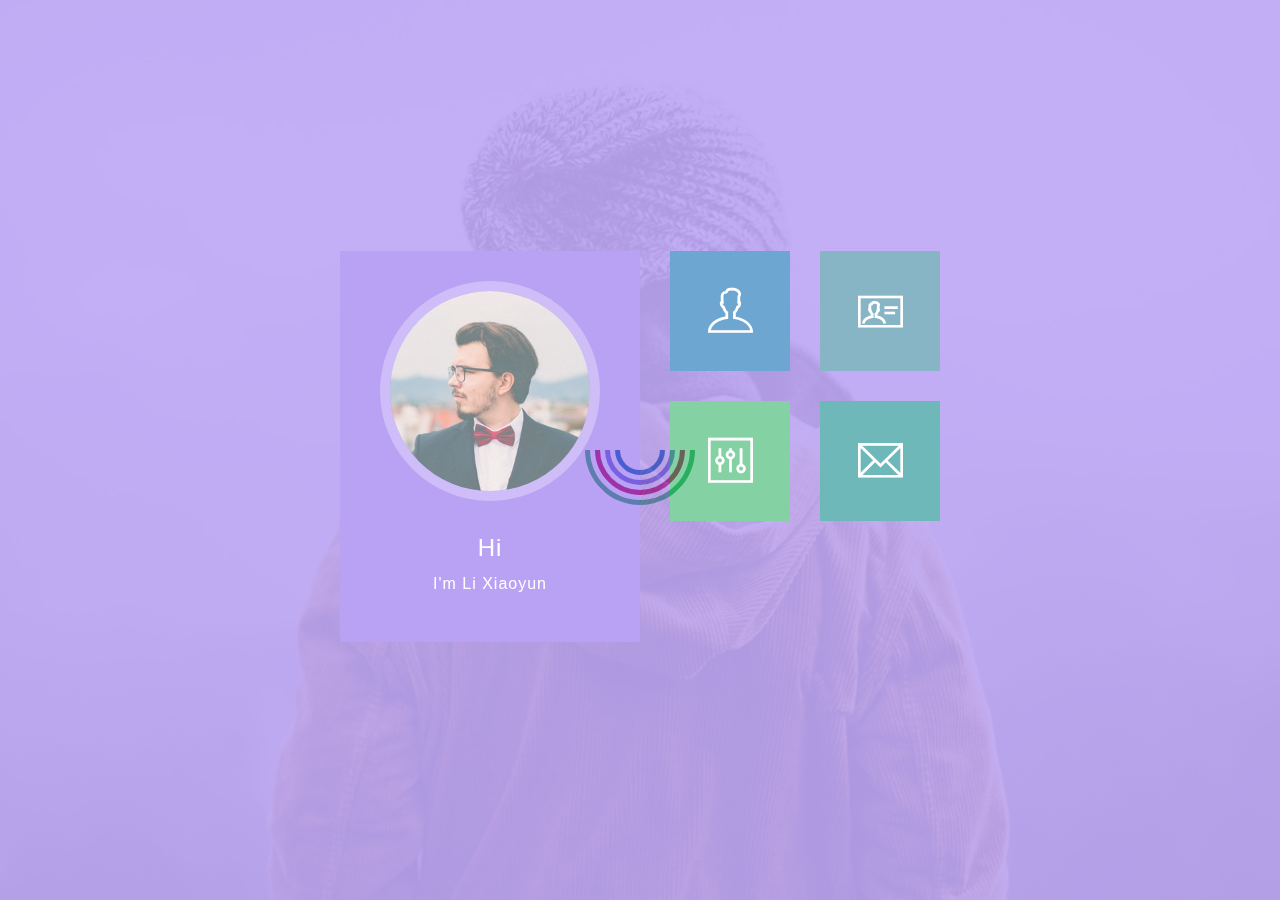
==== index.html @ df40e920 "Add files via upload" ====
﻿<!doctype html>
<html class="no-js" lang="en-US">
<head>
	<meta charset="utf-8">
	<meta http-equiv="x-ua-compatible" content="ie=edge">
	<title>EightX</title>
	<meta name="description" content="">
	<meta name="viewport" content="width=device-width, initial-scale=1">
 
	<!-- Google web fonts
	============================================ -->
	<link href="https://fonts.googleapis.com/css?family=Open+Sans:300,400,600,700,800" rel="stylesheet">
	<!-- Css
	============================================ -->
	<!-- Bootstrap Css -->
	<link rel="stylesheet" href="css/bootstrap.min.css">
	<!-- Font Awesome & Themify Icon Css -->
	<link rel="stylesheet" href="css/font-awesome.min.css">
	<link rel="stylesheet" href="css/themify-icons.css">
	<!-- Magnific Popup Css -->
	<link rel="stylesheet" href="css/magnific-popup.css">
	<!-- Owl Carousel Css -->
	<link rel="stylesheet" href="css/owl.carousel.css">
	<!-- Perfect Scrollbar Css -->
	<link rel="stylesheet" href="css/perfect-scrollbar.min.css">
	<!-- Animate Css -->
	<link rel="stylesheet" href="css/animate.min.css">
	<!-- Style Css -->
	<link rel="stylesheet" href="style.css">
	<!-- Responsive Css -->
	<link rel="stylesheet" href="css/responsive.css">
	
	<!-- Modernizr JS -->
	<script src="js/vendor/modernizr-2.8.3.min.js"></script>

	<!-- HTML5 Shim and Respond.js IE8 support of HTML5 elements and media queries -->
	<!-- WARNING: Respond.js doesn't portfolio if you view the page via file:// -->
	<!--[if lt IE 9]>
	<script src="https://oss.maxcdn.com/libs/html5shiv/3.7.0/html5shiv.js"></script>
	<script src="https://oss.maxcdn.com/libs/respond.js/1.4.2/respond.min.js"></script>
	<![endif]-->
</head>
<body>
<!-- Preloader
============================================ -->
<div id="loading">
	<div class="loading-center">
		<div class="loading-center-absolute">
			<div class="object object_four"></div>
			<div class="object object_three"></div>
			<div class="object object_two"></div>
			<div class="object object_one"></div>
		</div>
	</div>
</div>
<!-- Main Container & Overlay
============================================ -->
<div class="main-container fix"><div class="overlay home-overlay"></div></div>
<!-- Section Close Button -->
<div class="close-section"><i class="ti-close"></i></div>
<!-- Home Section
============================================ -->
<div id="home-section" class="home-section section text-center active">
	<div class="table">
		<div class="table-cell">
			<div class="container">
				<!-- Section Wrapper -->
				<div class="section-wrapper animated row">
					<div class="home-wrapper">
						<!-- Hero Content -->
						<div class="hero-content pull-left">
							<!-- Image -->
							<img src="img/photo.jpg" alt="" />
							<!-- Caption -->
							<div class="caption">
								<h1>Hi</h1>
								<span>I'm Li Xiaoyun</span>
								<!-- Social -->
								<!-- <div class="social">
									<a href="#"><i class="fa fa-facebook"></i></a>
									<a href="#"><i class="fa fa-twitter"></i></a>
									<a href="#"><i class="fa fa-linkedin"></i></a>
									<a href="#"><i class="fa fa-behance"></i></a>
									<a href="#"><i class="fa fa-google-plus"></i></a>
								</div> -->
							</div>
						</div><!-- Hero Content End -->
						<!-- Navigation -->
						<nav class="navigation pull-left">
							<ul>
								<li class="about"><a href="#about">
									<i class="icon ti-user"></i>
									<i class="icon-bg ti-user"></i>
									<span class="text">About Me</span>
								</a></li>
								<li class="resume"><a href="#resume">
									<i class="icon ti-id-badge"></i>
									<i class="icon-bg ti-id-badge"></i>
									<span class="text">Resume</span>
								</a></li>
								<!-- <li class="portfolio"><a href="#portfolio">
									<i class="icon ti-layout-grid2"></i>
									<i class="icon-bg ti-layout-grid2"></i>
									<span class="text">portfolio</span>
								</a></li> -->
								<li class="service"><a href="#service">
									<i class="icon ti-panel"></i>
									<i class="icon-bg ti-panel"></i>
									<span class="text">Service</span>
								</a></li>
								<!-- <li class="blog"><a href="#blog">
									<i class="icon ti-write"></i>
									<i class="icon-bg ti-write"></i>
									<span class="text">Blog</span>
								</a></li> -->
								<li class="contact"><a href="#contact">
									<i class="icon ti-email"></i>
									<i class="icon-bg ti-email"></i>
									<span class="text">Contact</span>
								</a></li>
							</ul>
						</nav><!-- Navigation End -->
					</div>
				</div><!-- Section Wrapper End -->
			</div>
		</div>
	</div>
</div>
<!-- About Section
============================================ -->
<div id="about" class="about-section section">
	<div class="table">
		<div class="table-cell">
			<div class="container">
				<!-- Section Wrapper -->
				<div class="section-wrapper animated row">
					<!-- Section Title -->
					<div class="col-xs-12">
						<div class="section-title">
							<h1>About me</h1>
							<p>Let me introduce myself</p>
						</div>
					</div><!-- Section Title End -->
					<!-- About Me -->
					<div class="col-xs-12">
						<div class="row">
							<!-- About Image -->
							<div class="about-image col-md-4 col-xs-12">
								<img src="img/photo.jpg" alt="photo">
							</div>
							<!-- About Content -->
							<div class="about-me col-md-8 col-xs-12">
								<h2>I'm <span>Li Xiaoyun</span></h2>
								<p>To work as a graphic designer in an enterprise</p>
								<!-- <a href="#" class="button"><i class="ti-download"></i><span>Download CV</span></a>
								<a href="#" class="button"><i class="ti-pin-alt"></i><span>Hire Me Now</span></a> -->
							</div>
						</div>
					</div><!-- About Me End -->
					<div class="col-xs-12">
						<div class="row about-bottom">
							<!-- Personal Information -->
							<div class="per-info col-md-6 col-xs-12">
								<!-- Sub Section Title -->
								<div class="title-label-2"><i class="ti-agenda"></i><h2>Personal Info</h2></div>
								<ul>
									<li><span>Name</span> Li Xiaoyun</li>
									<li><span>Born</span> 2001 - 11 - 8</li>
									<li><span>Phone</span> +666-666-6666</li>
									<li><span>Email</span> 8888@qq.com</li>
									<li><span>Address</span> 321 Longdong North Road, Longdong Street, Tianhe District, Guangzhou City, Guangdong Province</li>
								</ul>
							</div><!-- Personal Information End -->
							<!-- Skills -->
							<div class="skills col-md-6 col-xs-12">
								<!-- Sub Section Title -->
								<div class="title-label-2"><i class="ti-settings"></i><h2>My Skills</h2></div>
								<!-- Skill Slider -->
								<div class="skill-slider owl-carousel">
									<!-- Single Skill -->
									<div class="sin-skill">
										<span class="chart" data-percent="90">
											<span class="percent">90%</span>
										</span>
										<h3>PS</h3>
									</div>
									<!-- Single Skill -->
									<div class="sin-skill">
										<span class="chart" data-percent="73">
											<span class="percent">73%</span>
										</span>
										<h3>The ink knife</h3>
									</div>
									<!-- Single Skill -->
									<div class="sin-skill">
										<span class="chart" data-percent="80">
											<span class="percent">80%</span>
										</span>
										<h3>AI</h3>
									</div>
									<!-- Single Skill -->
									<!-- <div class="sin-skill">
										<span class="chart" data-percent="80">
											<span class="percent">80%</span>
										</span>
										<h3>Wordpress</h3>
									</div> -->
								</div><!-- Skill Slider End -->
							</div><!-- Skills End -->
							<!-- Hobbies -->
							<div class="hobbies col-md-6 col-xs-12">
								<!-- Sub Section Title -->
								<div class="title-label-2"><i class="ti-heart"></i><h2>My Hobbies</h2></div>
								<ul>
									<li><div class="hobbie"><i class="ti-game"></i><span>Gamming</span></div></li>
									<li><div class="hobbie"><i class="ti-book"></i><span>Reading</span></div></li>
									<li><div class="hobbie"><i class="ti-camera"></i><span>Photograpy</span></div></li>
									<li><div class="hobbie"><i class="ti-music-alt"></i><span>Music</span></div></li>
									<li><div class="hobbie"><i class="ti-video-clapper"></i><span>Movie</span></div></li>
								</ul>
							</div><!-- Hobbies End -->
							<!-- Testimonial -->
							<!-- <div class="testimonial col-md-6 col-xs-12"> -->
								<!-- Sub Section Title -->
								<!-- <div class="title-label-2"><i class="ti-quote-left"></i><h2>Clients Say</h2></div> -->
								<!-- Testimonial Slider -->
								<!-- <div class="testimonial-slider owl-carousel"> -->
									<!-- Single Testimonial -->
									<!-- <div class="sin-test">
										<p>Sed ut perspiciatis unde omnis iste natus error sit voluptatem accusantium doloremque laudantium, totam rem aperiam, eaque ipsa quae ab illo inventore veritatis et quasi architecto beatae vitae dicta sunt explicabo.</p>
										<div class="image fix">
											<img src="img/testimonial/1.jpg" alt="" />
											<h4>Nuruddin Ahmed</h4>
											<span>- Ceo of Prime IT</span>
										</div>
									</div> -->
									<!-- Single Testimonial -->
									<!-- <div class="sin-test">
										<p>Sed ut perspiciatis unde omnis iste natus error sit voluptatem accusantium doloremque laudantium, totam rem aperiam, eaque ipsa quae ab illo inventore veritatis et quasi architecto beatae vitae dicta sunt explicabo.</p>
										<div class="image fix">
											<img src="img/testimonial/1.jpg" alt="" />
											<h4>Nuruddin Ahmed</h4>
											<span>- Ceo of Prime IT</span>
										</div>
									</div> -->
								<!-- </div>Testimonial Slider End -->
							<!-- </div>Testimonial End -->
						</div>
					</div>
				</div><!-- Section Wrapper End -->
			</div>
		</div>
	</div>
</div>
<!-- Resume Section
============================================ -->
<div id="resume" class="resume-section section">
	<div class="table">
		<div class="table-cell">
			<div class="container">
				<!-- Section Wrapper -->
				<div class="section-wrapper animated row">
					<!-- Section Title -->
					<div class="col-xs-12">
						<div class="section-title">
							<h1>Resume</h1>
							<p>More about my past</p>
						</div>
					</div><!-- Section Title End -->
					<!-- Education -->
					<div class="col-md-6 col-xs-12">
						<!-- Sub Section Title -->
						<div class="title-label-2"><i class="ti-book"></i><h2>Education</h2></div>
						<!-- Education Wrapper -->
						<div class="resume-wrapper education fix">
							<!-- Single Education -->
							<div class="single-resume">
								<span class="date">2019-now</span>
								<div class="details fix">
									<h3>university <!--- <span>Guangdong Food and Drug Vocational College</span>--></h3>
									<p>Guangdong Food and Drug Vocational College.</p>
								</div>
							</div>
							<!-- Single Education -->
							<div class="single-resume">
								<span class="date">2016-2019</span>
								<div class="details fix">
									<h3>High School <!--- <span>NO.9 Middle School of Huazhou</span>--></h3>
									<p>NO.9 Middle School of Huazhou.</p>
								</div>
							</div>
							<!-- Single Education -->
							<!-- <div class="single-resume">
								<span class="date">2012 (A+)</span>
								<div class="details fix">
									<h3>High School - <span>IT Academy</span></h3>
									<p>Sed ut perspiciatis unde omnis iste natus error sit voluptatem accusantium doloremque laudantium, totam rem aperiam, eaque ipsa quae ab illo inventore.</p>
								</div>
							</div> -->
						</div>
					</div><!-- Education End -->
					<!-- Experience -->
					<div class="col-md-6 col-xs-12">
						<!-- Sub Section Title -->
						<div class="title-label-2"><i class="ti-ruler-pencil"></i><h2>award</h2></div>
						<!-- Experience Wrapper -->
						<div class="resume-wrapper experience fix">
							<!-- Single Experience -->
							<div class="single-resume">
								<span class="date">2021.5</span>
								<div class="details fix">
									<h3>Find cup <!--  <span>Themeforest</span> --></h3>
									<p>The third prize in the national final of the 8th "Discovery Cup" competition.</p>
								</div>
							</div>
							<!-- Single Experience -->
							<div class="single-resume">
								<span class="date">2010 - 2014</span>
								<div class="details fix">
									<h3>Find cup <!--- <span>Envato Studio</span>--></h3>
									<p>First prize of the 8th "Discovery Cup" regional competition.</p>
								</div>
							</div>
							<!-- Single Experience -->
							<!-- <div class="single-resume">
								<span class="date">2008 - 2010</span>
								<div class="details fix">
									<h3>Web Designer - <span>Upwork</span></h3>
									<p>Sed ut perspiciatis unde omnis iste natus error sit voluptatem accusantium doloremque laudantium, totam rem aperiam, eaque ipsa quae ab illo inventore.</p>
								</div>
							</div> -->
						</div>
					</div><!-- Experience End -->
				</div><!-- Section Wrapper End -->
			</div>
		</div>
	</div>
</div>
<!-- Portfolio Section
============================================ -->

<!-- <div id="portfolio" class="portfolio-section section"> -->
	<!-- <div class="table"> -->
		<!-- <div class="table-cell"> -->
			<!-- <div class="container"> -->
				<!-- Section Wrapper -->
				<!-- <div class="section-wrapper animated row"> -->
					<!-- Section Title -->
					<!-- <div class="col-xs-12">
						<div class="section-title">
							<h1>Portfolio</h1>
							<p>My latest work</p>
						</div> -->
					<!-- </div>Section Title End -->
					<!-- <div class="col-xs-12"> -->
						<!-- Portfolio Wrapper -->
						<!-- <div class="portfolio-wrapper text-center"> -->
							<!-- Single Portfolio -->
							<!-- <div class="single-portfolio col-md-4 col-sm-6 col-xs-12">
								<img src="img/portfolio/1.jpg" alt="" />
								<a href="img/portfolio/1.jpg" class="portfolio-hover">
									<h2>Portfolio Title</h2>
									<p>Portfolio Category</p>
								</a>
							</div> -->
							<!-- Single Portfolio -->
							<!-- <div class="single-portfolio col-md-4 col-sm-6 col-xs-12">
								<img src="img/portfolio/2.jpg" alt="" />
								<a href="img/portfolio/2.jpg" class="portfolio-hover">
									<h2>Portfolio Title</h2>
									<p>Portfolio Category</p>
								</a>
							</div> -->
							<!-- Single Portfolio -->
							<!-- <div class="single-portfolio col-md-4 col-sm-6 col-xs-12">
								<img src="img/portfolio/3.jpg" alt="" />
								<a href="img/portfolio/3.jpg" class="portfolio-hover">
									<h2>Portfolio Title</h2>
									<p>Portfolio Category</p>
								</a>
							</div> -->
							<!-- Single Portfolio -->
							<!-- <div class="single-portfolio col-md-4 col-sm-6 col-xs-12">
								<img src="img/portfolio/4.jpg" alt="" />
								<a href="img/portfolio/4.jpg" class="portfolio-hover">
									<h2>Portfolio Title</h2>
									<p>Portfolio Category</p>
								</a>
							</div> -->
							<!-- Single Portfolio -->
							<!-- <div class="single-portfolio col-md-4 col-sm-6 col-xs-12">
								<img src="img/portfolio/5.jpg" alt="" />
								<a href="img/portfolio/5.jpg" class="portfolio-hover">
									<h2>Portfolio Title</h2>
									<p>Portfolio Category</p>
								</a>
							</div> -->
							<!-- Single Portfolio -->
							<!-- <div class="single-portfolio col-md-4 col-sm-6 col-xs-12">
								<img src="img/portfolio/6.jpg" alt="" />
								<a href="img/portfolio/6.jpg" class="portfolio-hover">
									<h2>Portfolio Title</h2>
									<p>Portfolio Category</p>
								</a>
							</div> -->
							<!-- Single Portfolio -->
							<!-- <div class="single-portfolio col-md-4 col-sm-6 col-xs-12">
								<img src="img/portfolio/7.jpg" alt="" />
								<a href="img/portfolio/7.jpg" class="portfolio-hover">
									<h2>Portfolio Title</h2>
									<p>Portfolio Category</p>
								</a>
							</div> -->
							<!-- Single Portfolio -->
							<!-- <div class="single-portfolio col-md-4 col-sm-6 col-xs-12">
								<img src="img/portfolio/8.jpg" alt="" />
								<a href="img/portfolio/8.jpg" class="portfolio-hover">
									<h2>Portfolio Title</h2>
									<p>Portfolio Category</p>
								</a>
							</div> -->
							<!-- Single Portfolio -->
							<!-- <div class="single-portfolio col-md-4 col-sm-6 col-xs-12">
								<img src="img/portfolio/9.jpg" alt="" />
								<a href="img/portfolio/9.jpg" class="portfolio-hover">
									<h2>Portfolio Title</h2>
									<p>Portfolio Category</p>
								</a>
							</div> -->
						<!-- </div>Portfolio Wrapper End -->
					<!-- </div> -->
				<!-- </div>Section Wrapper End -->
			<!-- </div>
		</div>
	</div>
</div>  -->


<!-- Service Section
============================================ -->
<div id="service" class="service-section section">
	<div class="table">
		<div class="table-cell">
			<div class="container">
				<!-- Section Wrapper -->
				<div class="section-wrapper animated row">
					<!-- Section Title -->
					<div class="col-xs-12">
						<div class="section-title">
							<h1>Service</h1>
							<p>What can I do for you</p>
						</div>
					</div><!-- Section Title End -->
					<div class="col-xs-12">
						<!-- Service Wrapper -->
						<div class="service-wrapper">
							<div class="row">
								<!-- Single Service -->
								<div class="single-service col-md-4 col-sm-6 col-xs-12">
									<div class="head">
										<i class="ti-html5"></i>
										<h3>Web Design</h3>
									</div>
									<!-- <div class="content fix">
										<p>Sed ut perspiciatis unde omnis iste natus error sit voluptatem accusantium doloremque laudantium, totam rem aperiam.</p>
									</div> -->
								</div>
								<!-- Single Service -->
								<div class="single-service col-md-4 col-sm-6 col-xs-12">
									<div class="head">
										<i class="ti-settings"></i>
										<h3>The plane design</h3>
									</div>
									<!-- <div class="content fix">
										<p>Sed ut perspiciatis unde omnis iste natus error sit voluptatem accusantium doloremque laudantium, totam rem aperiam.</p>
									</div> -->
								</div>
								<!-- Single Service -->
								<div class="single-service col-md-4 col-sm-6 col-xs-12">
									<div class="head">
										<i class="ti-desktop"></i>
										<h3>Interaction design</h3>
									</div>
									<!-- <div class="content fix">
										<p>Sed ut perspiciatis unde omnis iste natus error sit voluptatem accusantium doloremque laudantium, totam rem aperiam.</p>
									</div> -->
								</div>
								<!-- Single Service -->
								<!-- <div class="single-service col-md-4 col-sm-6 col-xs-12">
									<div class="head">
										<i class="ti-mobile"></i>
										<h3>App Development</h3>
									</div>
									<div class="content fix">
										<p>Sed ut perspiciatis unde omnis iste natus error sit voluptatem accusantium doloremque laudantium, totam rem aperiam.</p>
									</div>
								</div> -->
								<!-- Single Service -->
								<!-- <div class="single-service col-md-4 col-sm-6 col-xs-12">
									<div class="head">
										<i class="ti-paint-roller"></i>
										<h3>Branding</h3>
									</div>
									<div class="content fix">
										<p>Sed ut perspiciatis unde omnis iste natus error sit voluptatem accusantium doloremque laudantium, totam rem aperiam.</p>
									</div>
								</div> -->
								<!-- Single Service -->
								<!-- <div class="single-service col-md-4 col-sm-6 col-xs-12">
									<div class="head">
										<i class="ti-face-smile"></i>
										<h3>Customer Support</h3>
									</div>
									<div class="content fix">
										<p>Sed ut perspiciatis unde omnis iste natus error sit voluptatem accusantium doloremque laudantium, totam rem aperiam.</p>
									</div>
								</div> -->
							</div>
						</div><!-- Service Wrapper End -->
					</div>
				</div><!-- Section Wrapper End -->
			</div>
		</div>
	</div>
</div>
<!-- Blog Section
============================================ -->
<!-- <div id="blog" class="blog-section section">
	<div class="table">
		<div class="table-cell">
			<div class="container"> -->
				<!-- Section Wrapper End -->
				<!-- <div class="section-wrapper animated row"> -->
					<!-- Section Title -->
					<!-- <div class="col-xs-12">
						<div class="section-title">
							<h1>Blog</h1>
							<p>My latest news</p>
						</div>
					</div>Section Title End -->
					<!-- Blog Wrapper -->
					<!-- <div class="blog-wrapper"> -->
						<!-- Single Blog -->
						<!-- <div class="sin-blog col-md-6 col-xs-12">
							<a href="single-blog.html" class="blog-image"><img src="img/blog/1.jpg" alt="blog" /></a>
							<div class="blog-content">
								<h2><a href="single-blog.html">Blog post with image</a></h2>
								<div class="blog-meta fix">
									<a href="#"><i class="ti-user"></i> Author</a>
									<span><i class="ti-calendar"></i> 31-04-2016</span>
								</div>
							</div>
						</div> -->
						<!-- Single Blog -->
						<!-- <div class="sin-blog col-md-6 col-xs-12">
							<a href="single-blog.html" class="blog-image"><img src="img/blog/2.jpg" alt="blog" /></a>
							<div class="blog-content">
								<h2><a href="single-blog.html">Blog post with image</a></h2>
								<div class="blog-meta fix">
									<a href="#"><i class="ti-user"></i> Author</a>
									<span><i class="ti-calendar"></i> 31-04-2016</span>
								</div>
							</div>
						</div> -->
						<!-- Single Blog -->
						<!-- <div class="sin-blog col-md-6 col-xs-12">
							<a href="single-blog.html" class="blog-image"><img src="img/blog/3.jpg" alt="blog" /></a>
							<div class="blog-content">
								<h2><a href="single-blog.html">Blog post with image</a></h2>
								<div class="blog-meta fix">
									<a href="#"><i class="ti-user"></i> Author</a>
									<span><i class="ti-calendar"></i> 31-04-2016</span>
								</div>
							</div>
						</div> -->
						<!-- Single Blog -->
						<!-- <div class="sin-blog col-md-6 col-xs-12">
							<a href="single-blog.html" class="blog-image"><img src="img/blog/4.jpg" alt="blog" /></a>
							<div class="blog-content">
								<h2><a href="single-blog.html">Blog post with image</a></h2>
								<div class="blog-meta fix">
									<a href="#"><i class="ti-user"></i> Author</a>
									<span><i class="ti-calendar"></i> 31-04-2016</span>
								</div>
							</div>
						</div> -->
					<!-- </div>Blog Wrapper End -->
				<!-- </div>Section Wrapper End -->
			<!-- </div>
		</div>
	</div>
</div> -->
<!-- Contact Section
============================================ -->
<div id="contact" class="contact-section section">
	<div class="table">
		<div class="table-cell">
			<div class="container">
				<!-- Section Wrapper -->
				<div class="section-wrapper animated row">
					<!-- Section Title -->
					<div class="col-xs-12">
						<div class="section-title">
							<h1>Contact</h1>
							<p>Get in touch</p>
						</div>
					</div><!-- Section Title End -->
					<!-- Contact Wrapper -->
					<div class="contact-wrapper">
						<div class="col-xs-12">
							<div id="contact-map"></div>
						</div>
						<!-- Contact Information -->
						<div class="contact-info col-sm-6 col-xs-12">
							<!-- Sub Section Title -->
							<div class="title-label-2"><i class="ti-direction-alt"></i><h2>Contact Info</h2></div>
							<p><i class="ti-mobile"></i>666-666-6666</p>
							<p><i class="ti-email"></i>8888@qq.com</p>
							<p><i class="ti-world"></i>lixiaoyun.com</p>
							<p><i class="ti-location-pin"></i>Guangdong Food and Drug Vocational College</p>
							<!-- Social -->
							<!-- <div class="social">
								<a href="#"><i class="fa fa-facebook"></i></a>
								<a href="#"><i class="fa fa-twitter"></i></a>
								<a href="#"><i class="fa fa-linkedin"></i></a>
								<a href="#"><i class="fa fa-behance"></i></a>
								<a href="#"><i class="fa fa-google-plus"></i></a>
							</div> -->
						</div><!-- Contact Information End -->
						<!-- Contact Form -->
						<div class="contact-form col-sm-6 col-xs-12">
							<!-- Sub Section Title -->
							<div class="title-label-2"><i class="ti-email"></i><h2>Contact Form</h2></div>
							<form action="#">
								<input type="text" placeholder="Name" />
								<input type="email" placeholder="Email" />
								<textarea placeholder="Message"></textarea>
								<input type="submit" value="Send Message" />
							</form>
						</div><!-- Contact Form End -->
					</div><!-- Contact Wrapper End -->
				</div><!-- Section Wrapper End -->
			</div>
		</div>
	</div>
</div>

<!-- jQuery
============================================ -->

<!-- jQuery js -->
<script src="js/vendor/jquery-1.12.0.min.js"></script>
<!-- Plugins js -->
<script src="js/plugins.js"></script>
<!-- Google Map APi -->
    <script src="http://ditu.google.cn/maps/api/js?key=AIzaSyDiwY_5J2Bkv2UgSeJa4NOKl6WUezSS9XA"></script>
<script>
	function initialize() {
	  var mapOptions = {
		zoom: 13,
		scrollwheel: false,
		center: new google.maps.LatLng( -37.8172306, 144.9536363)
	  };
	  var map = new google.maps.Map(document.getElementById('contact-map'),
		  mapOptions);
	  var marker = new google.maps.Marker({
		icon: 'img/marker.png',
		position: map.getCenter(),
		map: map
	  });
	}
	google.maps.event.addDomListener(window, 'load', initialize);				
</script>
<!-- Main js -->
<script src="js/main.js"></script>

</body>
</html>
---- css/themify-icons.css ----
@font-face {
	font-family: 'themify';
	src:url('../fonts/themify.eot?-fvbane');
	src:url('../fonts/themify.eot?#iefix-fvbane') format('embedded-opentype'),
		url('../fonts/themify.woff?-fvbane') format('woff'),
		url('../fonts/themify.ttf?-fvbane') format('truetype'),
		url('../fonts/themify.svg?-fvbane#themify') format('svg');
	font-weight: normal;
	font-style: normal;
}

[class^="ti-"], [class*=" ti-"] {
	display: inline-block;
	font-family: 'themify';
	speak: none;
	font-style: normal;
	font-weight: normal;
	font-variant: normal;
	text-transform: none;
	line-height: 1;

	/* Better Font Rendering =========== */
	-webkit-font-smoothing: antialiased;
	-moz-osx-font-smoothing: grayscale;
}

.ti-wand:before {
	content: "\e600";
}
.ti-volume:before {
	content: "\e601";
}
.ti-user:before {
	content: "\e602";
}
.ti-unlock:before {
	content: "\e603";
}
.ti-unlink:before {
	content: "\e604";
}
.ti-trash:before {
	content: "\e605";
}
.ti-thought:before {
	content: "\e606";
}
.ti-target:before {
	content: "\e607";
}
.ti-tag:before {
	content: "\e608";
}
.ti-tablet:before {
	content: "\e609";
}
.ti-star:before {
	content: "\e60a";
}
.ti-spray:before {
	content: "\e60b";
}
.ti-signal:before {
	content: "\e60c";
}
.ti-shopping-cart:before {
	content: "\e60d";
}
.ti-shopping-cart-full:before {
	content: "\e60e";
}
.ti-settings:before {
	content: "\e60f";
}
.ti-search:before {
	content: "\e610";
}
.ti-zoom-in:before {
	content: "\e611";
}
.ti-zoom-out:before {
	content: "\e612";
}
.ti-cut:before {
	content: "\e613";
}
.ti-ruler:before {
	content: "\e614";
}
.ti-ruler-pencil:before {
	content: "\e615";
}
.ti-ruler-alt:before {
	content: "\e616";
}
.ti-bookmark:before {
	content: "\e617";
}
.ti-bookmark-alt:before {
	content: "\e618";
}
.ti-reload:before {
	content: "\e619";
}
.ti-plus:before {
	content: "\e61a";
}
.ti-pin:before {
	content: "\e61b";
}
.ti-pencil:before {
	content: "\e61c";
}
.ti-pencil-alt:before {
	content: "\e61d";
}
.ti-paint-roller:before {
	content: "\e61e";
}
.ti-paint-bucket:before {
	content: "\e61f";
}
.ti-na:before {
	content: "\e620";
}
.ti-mobile:before {
	content: "\e621";
}
.ti-minus:before {
	content: "\e622";
}
.ti-medall:before {
	content: "\e623";
}
.ti-medall-alt:before {
	content: "\e624";
}
.ti-marker:before {
	content: "\e625";
}
.ti-marker-alt:before {
	content: "\e626";
}
.ti-arrow-up:before {
	content: "\e627";
}
.ti-arrow-right:before {
	content: "\e628";
}
.ti-arrow-left:before {
	content: "\e629";
}
.ti-arrow-down:before {
	content: "\e62a";
}
.ti-lock:before {
	content: "\e62b";
}
.ti-location-arrow:before {
	content: "\e62c";
}
.ti-link:before {
	content: "\e62d";
}
.ti-layout:before {
	content: "\e62e";
}
.ti-layers:before {
	content: "\e62f";
}
.ti-layers-alt:before {
	content: "\e630";
}
.ti-key:before {
	content: "\e631";
}
.ti-import:before {
	content: "\e632";
}
.ti-image:before {
	content: "\e633";
}
.ti-heart:before {
	content: "\e634";
}
.ti-heart-broken:before {
	content: "\e635";
}
.ti-hand-stop:before {
	content: "\e636";
}
.ti-hand-open:before {
	content: "\e637";
}
.ti-hand-drag:before {
	content: "\e638";
}
.ti-folder:before {
	content: "\e639";
}
.ti-flag:before {
	content: "\e63a";
}
.ti-flag-alt:before {
	content: "\e63b";
}
.ti-flag-alt-2:before {
	content: "\e63c";
}
.ti-eye:before {
	content: "\e63d";
}
.ti-export:before {
	content: "\e63e";
}
.ti-exchange-vertical:before {
	content: "\e63f";
}
.ti-desktop:before {
	content: "\e640";
}
.ti-cup:before {
	content: "\e641";
}
.ti-crown:before {
	content: "\e642";
}
.ti-comments:before {
	content: "\e643";
}
.ti-comment:before {
	content: "\e644";
}
.ti-comment-alt:before {
	content: "\e645";
}
.ti-close:before {
	content: "\e646";
}
.ti-clip:before {
	content: "\e647";
}
.ti-angle-up:before {
	content: "\e648";
}
.ti-angle-right:before {
	content: "\e649";
}
.ti-angle-left:before {
	content: "\e64a";
}
.ti-angle-down:before {
	content: "\e64b";
}
.ti-check:before {
	content: "\e64c";
}
.ti-check-box:before {
	content: "\e64d";
}
.ti-camera:before {
	content: "\e64e";
}
.ti-announcement:before {
	content: "\e64f";
}
.ti-brush:before {
	content: "\e650";
}
.ti-briefcase:before {
	content: "\e651";
}
.ti-bolt:before {
	content: "\e652";
}
.ti-bolt-alt:before {
	content: "\e653";
}
.ti-blackboard:before {
	content: "\e654";
}
.ti-bag:before {
	content: "\e655";
}
.ti-move:before {
	content: "\e656";
}
.ti-arrows-vertical:before {
	content: "\e657";
}
.ti-arrows-horizontal:before {
	content: "\e658";
}
.ti-fullscreen:before {
	content: "\e659";
}
.ti-arrow-top-right:before {
	content: "\e65a";
}
.ti-arrow-top-left:before {
	content: "\e65b";
}
.ti-arrow-circle-up:before {
	content: "\e65c";
}
.ti-arrow-circle-right:before {
	content: "\e65d";
}
.ti-arrow-circle-left:before {
	content: "\e65e";
}
.ti-arrow-circle-down:before {
	content: "\e65f";
}
.ti-angle-double-up:before {
	content: "\e660";
}
.ti-angle-double-right:before {
	content: "\e661";
}
.ti-angle-double-left:before {
	content: "\e662";
}
.ti-angle-double-down:before {
	content: "\e663";
}
.ti-zip:before {
	content: "\e664";
}
.ti-world:before {
	content: "\e665";
}
.ti-wheelchair:before {
	content: "\e666";
}
.ti-view-list:before {
	content: "\e667";
}
.ti-view-list-alt:before {
	content: "\e668";
}
.ti-view-grid:before {
	content: "\e669";
}
.ti-uppercase:before {
	content: "\e66a";
}
.ti-upload:before {
	content: "\e66b";
}
.ti-underline:before {
	content: "\e66c";
}
.ti-truck:before {
	content: "\e66d";
}
.ti-timer:before {
	content: "\e66e";
}
.ti-ticket:before {
	content: "\e66f";
}
.ti-thumb-up:before {
	content: "\e670";
}
.ti-thumb-down:before {
	content: "\e671";
}
.ti-text:before {
	content: "\e672";
}
.ti-stats-up:before {
	content: "\e673";
}
.ti-stats-down:before {
	content: "\e674";
}
.ti-split-v:before {
	content: "\e675";
}
.ti-split-h:before {
	content: "\e676";
}
.ti-smallcap:before {
	content: "\e677";
}
.ti-shine:before {
	content: "\e678";
}
.ti-shift-right:before {
	content: "\e679";
}
.ti-shift-left:before {
	content: "\e67a";
}
.ti-shield:before {
	content: "\e67b";
}
.ti-notepad:before {
	content: "\e67c";
}
.ti-server:before {
	content: "\e67d";
}
.ti-quote-right:before {
	content: "\e67e";
}
.ti-quote-left:before {
	content: "\e67f";
}
.ti-pulse:before {
	content: "\e680";
}
.ti-printer:before {
	content: "\e681";
}
.ti-power-off:before {
	content: "\e682";
}
.ti-plug:before {
	content: "\e683";
}
.ti-pie-chart:before {
	content: "\e684";
}
.ti-paragraph:before {
	content: "\e685";
}
.ti-panel:before {
	content: "\e686";
}
.ti-package:before {
	content: "\e687";
}
.ti-music:before {
	content: "\e688";
}
.ti-music-alt:before {
	content: "\e689";
}
.ti-mouse:before {
	content: "\e68a";
}
.ti-mouse-alt:before {
	content: "\e68b";
}
.ti-money:before {
	content: "\e68c";
}
.ti-microphone:before {
	content: "\e68d";
}
.ti-menu:before {
	content: "\e68e";
}
.ti-menu-alt:before {
	content: "\e68f";
}
.ti-map:before {
	content: "\e690";
}
.ti-map-alt:before {
	content: "\e691";
}
.ti-loop:before {
	content: "\e692";
}
.ti-location-pin:before {
	content: "\e693";
}
.ti-list:before {
	content: "\e694";
}
.ti-light-bulb:before {
	content: "\e695";
}
.ti-Italic:before {
	content: "\e696";
}
.ti-info:before {
	content: "\e697";
}
.ti-infinite:before {
	content: "\e698";
}
.ti-id-badge:before {
	content: "\e699";
}
.ti-hummer:before {
	content: "\e69a";
}
.ti-home:before {
	content: "\e69b";
}
.ti-help:before {
	content: "\e69c";
}
.ti-headphone:before {
	content: "\e69d";
}
.ti-harddrives:before {
	content: "\e69e";
}
.ti-harddrive:before {
	content: "\e69f";
}
.ti-gift:before {
	content: "\e6a0";
}
.ti-game:before {
	content: "\e6a1";
}
.ti-filter:before {
	content: "\e6a2";
}
.ti-files:before {
	content: "\e6a3";
}
.ti-file:before {
	content: "\e6a4";
}
.ti-eraser:before {
	content: "\e6a5";
}
.ti-envelope:before {
	content: "\e6a6";
}
.ti-download:before {
	content: "\e6a7";
}
.ti-direction:before {
	content: "\e6a8";
}
.ti-direction-alt:before {
	content: "\e6a9";
}
.ti-dashboard:before {
	content: "\e6aa";
}
.ti-control-stop:before {
	content: "\e6ab";
}
.ti-control-shuffle:before {
	content: "\e6ac";
}
.ti-control-play:before {
	content: "\e6ad";
}
.ti-control-pause:before {
	content: "\e6ae";
}
.ti-control-forward:before {
	content: "\e6af";
}
.ti-control-backward:before {
	content: "\e6b0";
}
.ti-cloud:before {
	content: "\e6b1";
}
.ti-cloud-up:before {
	content: "\e6b2";
}
.ti-cloud-down:before {
	content: "\e6b3";
}
.ti-clipboard:before {
	content: "\e6b4";
}
.ti-car:before {
	content: "\e6b5";
}
.ti-calendar:before {
	content: "\e6b6";
}
.ti-book:before {
	content: "\e6b7";
}
.ti-bell:before {
	content: "\e6b8";
}
.ti-basketball:before {
	content: "\e6b9";
}
.ti-bar-chart:before {
	content: "\e6ba";
}
.ti-bar-chart-alt:before {
	content: "\e6bb";
}
.ti-back-right:before {
	content: "\e6bc";
}
.ti-back-left:before {
	content: "\e6bd";
}
.ti-arrows-corner:before {
	content: "\e6be";
}
.ti-archive:before {
	content: "\e6bf";
}
.ti-anchor:before {
	content: "\e6c0";
}
.ti-align-right:before {
	content: "\e6c1";
}
.ti-align-left:before {
	content: "\e6c2";
}
.ti-align-justify:before {
	content: "\e6c3";
}
.ti-align-center:before {
	content: "\e6c4";
}
.ti-alert:before {
	content: "\e6c5";
}
.ti-alarm-clock:before {
	content: "\e6c6";
}
.ti-agenda:before {
	content: "\e6c7";
}
.ti-write:before {
	content: "\e6c8";
}
.ti-window:before {
	content: "\e6c9";
}
.ti-widgetized:before {
	content: "\e6ca";
}
.ti-widget:before {
	content: "\e6cb";
}
.ti-widget-alt:before {
	content: "\e6cc";
}
.ti-wallet:before {
	content: "\e6cd";
}
.ti-video-clapper:before {
	content: "\e6ce";
}
.ti-video-camera:before {
	content: "\e6cf";
}
.ti-vector:before {
	content: "\e6d0";
}
.ti-themify-logo:before {
	content: "\e6d1";
}
.ti-themify-favicon:before {
	content: "\e6d2";
}
.ti-themify-favicon-alt:before {
	content: "\e6d3";
}
.ti-support:before {
	content: "\e6d4";
}
.ti-stamp:before {
	content: "\e6d5";
}
.ti-split-v-alt:before {
	content: "\e6d6";
}
.ti-slice:before {
	content: "\e6d7";
}
.ti-shortcode:before {
	content: "\e6d8";
}
.ti-shift-right-alt:before {
	content: "\e6d9";
}
.ti-shift-left-alt:before {
	content: "\e6da";
}
.ti-ruler-alt-2:before {
	content: "\e6db";
}
.ti-receipt:before {
	content: "\e6dc";
}
.ti-pin2:before {
	content: "\e6dd";
}
.ti-pin-alt:before {
	content: "\e6de";
}
.ti-pencil-alt2:before {
	content: "\e6df";
}
.ti-palette:before {
	content: "\e6e0";
}
.ti-more:before {
	content: "\e6e1";
}
.ti-more-alt:before {
	content: "\e6e2";
}
.ti-microphone-alt:before {
	content: "\e6e3";
}
.ti-magnet:before {
	content: "\e6e4";
}
.ti-line-double:before {
	content: "\e6e5";
}
.ti-line-dotted:before {
	content: "\e6e6";
}
.ti-line-dashed:before {
	content: "\e6e7";
}
.ti-layout-width-full:before {
	content: "\e6e8";
}
.ti-layout-width-default:before {
	content: "\e6e9";
}
.ti-layout-width-default-alt:before {
	content: "\e6ea";
}
.ti-layout-tab:before {
	content: "\e6eb";
}
.ti-layout-tab-window:before {
	content: "\e6ec";
}
.ti-layout-tab-v:before {
	content: "\e6ed";
}
.ti-layout-tab-min:before {
	content: "\e6ee";
}
.ti-layout-slider:before {
	content: "\e6ef";
}
.ti-layout-slider-alt:before {
	content: "\e6f0";
}
.ti-layout-sidebar-right:before {
	content: "\e6f1";
}
.ti-layout-sidebar-none:before {
	content: "\e6f2";
}
.ti-layout-sidebar-left:before {
	content: "\e6f3";
}
.ti-layout-placeholder:before {
	content: "\e6f4";
}
.ti-layout-menu:before {
	content: "\e6f5";
}
.ti-layout-menu-v:before {
	content: "\e6f6";
}
.ti-layout-menu-separated:before {
	content: "\e6f7";
}
.ti-layout-menu-full:before {
	content: "\e6f8";
}
.ti-layout-media-right-alt:before {
	content: "\e6f9";
}
.ti-layout-media-right:before {
	content: "\e6fa";
}
.ti-layout-media-overlay:before {
	content: "\e6fb";
}
.ti-layout-media-overlay-alt:before {
	content: "\e6fc";
}
.ti-layout-media-overlay-alt-2:before {
	content: "\e6fd";
}
.ti-layout-media-left-alt:before {
	content: "\e6fe";
}
.ti-layout-media-left:before {
	content: "\e6ff";
}
.ti-layout-media-center-alt:before {
	content: "\e700";
}
.ti-layout-media-center:before {
	content: "\e701";
}
.ti-layout-list-thumb:before {
	content: "\e702";
}
.ti-layout-list-thumb-alt:before {
	content: "\e703";
}
.ti-layout-list-post:before {
	content: "\e704";
}
.ti-layout-list-large-image:before {
	content: "\e705";
}
.ti-layout-line-solid:before {
	content: "\e706";
}
.ti-layout-grid4:before {
	content: "\e707";
}
.ti-layout-grid3:before {
	content: "\e708";
}
.ti-layout-grid2:before {
	content: "\e709";
}
.ti-layout-grid2-thumb:before {
	content: "\e70a";
}
.ti-layout-cta-right:before {
	content: "\e70b";
}
.ti-layout-cta-left:before {
	content: "\e70c";
}
.ti-layout-cta-center:before {
	content: "\e70d";
}
.ti-layout-cta-btn-right:before {
	content: "\e70e";
}
.ti-layout-cta-btn-left:before {
	content: "\e70f";
}
.ti-layout-column4:before {
	content: "\e710";
}
.ti-layout-column3:before {
	content: "\e711";
}
.ti-layout-column2:before {
	content: "\e712";
}
.ti-layout-accordion-separated:before {
	content: "\e713";
}
.ti-layout-accordion-merged:before {
	content: "\e714";
}
.ti-layout-accordion-list:before {
	content: "\e715";
}
.ti-ink-pen:before {
	content: "\e716";
}
.ti-info-alt:before {
	content: "\e717";
}
.ti-help-alt:before {
	content: "\e718";
}
.ti-headphone-alt:before {
	content: "\e719";
}
.ti-hand-point-up:before {
	content: "\e71a";
}
.ti-hand-point-right:before {
	content: "\e71b";
}
.ti-hand-point-left:before {
	content: "\e71c";
}
.ti-hand-point-down:before {
	content: "\e71d";
}
.ti-gallery:before {
	content: "\e71e";
}
.ti-face-smile:before {
	content: "\e71f";
}
.ti-face-sad:before {
	content: "\e720";
}
.ti-credit-card:before {
	content: "\e721";
}
.ti-control-skip-forward:before {
	content: "\e722";
}
.ti-control-skip-backward:before {
	content: "\e723";
}
.ti-control-record:before {
	content: "\e724";
}
.ti-control-eject:before {
	content: "\e725";
}
.ti-comments-smiley:before {
	content: "\e726";
}
.ti-brush-alt:before {
	content: "\e727";
}
.ti-youtube:before {
	content: "\e728";
}
.ti-vimeo:before {
	content: "\e729";
}
.ti-twitter:before {
	content: "\e72a";
}
.ti-time:before {
	content: "\e72b";
}
.ti-tumblr:before {
	content: "\e72c";
}
.ti-skype:before {
	content: "\e72d";
}
.ti-share:before {
	content: "\e72e";
}
.ti-share-alt:before {
	content: "\e72f";
}
.ti-rocket:before {
	content: "\e730";
}
.ti-pinterest:before {
	content: "\e731";
}
.ti-new-window:before {
	content: "\e732";
}
.ti-microsoft:before {
	content: "\e733";
}
.ti-list-ol:before {
	content: "\e734";
}
.ti-linkedin:before {
	content: "\e735";
}
.ti-layout-sidebar-2:before {
	content: "\e736";
}
.ti-layout-grid4-alt:before {
	content: "\e737";
}
.ti-layout-grid3-alt:before {
	content: "\e738";
}
.ti-layout-grid2-alt:before {
	content: "\e739";
}
.ti-layout-column4-alt:before {
	content: "\e73a";
}
.ti-layout-column3-alt:before {
	content: "\e73b";
}
.ti-layout-column2-alt:before {
	content: "\e73c";
}
.ti-instagram:before {
	content: "\e73d";
}
.ti-google:before {
	content: "\e73e";
}
.ti-github:before {
	content: "\e73f";
}
.ti-flickr:before {
	content: "\e740";
}
.ti-facebook:before {
	content: "\e741";
}
.ti-dropbox:before {
	content: "\e742";
}
.ti-dribbble:before {
	content: "\e743";
}
.ti-apple:before {
	content: "\e744";
}
.ti-android:before {
	content: "\e745";
}
.ti-save:before {
	content: "\e746";
}
.ti-save-alt:before {
	content: "\e747";
}
.ti-yahoo:before {
	content: "\e748";
}
.ti-wordpress:before {
	content: "\e749";
}
.ti-vimeo-alt:before {
	content: "\e74a";
}
.ti-twitter-alt:before {
	content: "\e74b";
}
.ti-tumblr-alt:before {
	content: "\e74c";
}
.ti-trello:before {
	content: "\e74d";
}
.ti-stack-overflow:before {
	content: "\e74e";
}
.ti-soundcloud:before {
	content: "\e74f";
}
.ti-sharethis:before {
	content: "\e750";
}
.ti-sharethis-alt:before {
	content: "\e751";
}
.ti-reddit:before {
	content: "\e752";
}
.ti-pinterest-alt:before {
	content: "\e753";
}
.ti-microsoft-alt:before {
	content: "\e754";
}
.ti-linux:before {
	content: "\e755";
}
.ti-jsfiddle:before {
	content: "\e756";
}
.ti-joomla:before {
	content: "\e757";
}
.ti-html5:before {
	content: "\e758";
}
.ti-flickr-alt:before {
	content: "\e759";
}
.ti-email:before {
	content: "\e75a";
}
.ti-drupal:before {
	content: "\e75b";
}
.ti-dropbox-alt:before {
	content: "\e75c";
}
.ti-css3:before {
	content: "\e75d";
}
.ti-rss:before {
	content: "\e75e";
}
.ti-rss-alt:before {
	content: "\e75f";
}
---- style.css ----
/*------------------------------------------------------------------
	Template Name:	EightX - Personal vCard HTML Template
    Template URI: 
    Description: Personal vCard Template
    Author: theCoder
    Author URI: 
    Version: 1.0
���ྫƷģ������ʣ�http://www.bootstrapmb.com
-------------------------------------------------------------------*/
/*------------------------------------------------------------------
[Table of contents]
	1.  Body
	2.  Common Class
	3.  Home Section
	4.  About Section
	5.  Resume Section
	6.  Portfolio Section
	7.  Service Section
	8.  Blog Section
	9.  Contact Section
	10. Single Blog

	
-------------------------------------------------------------------*/

/*----------------------
	1. Body
------------------------*/
*{margin:0;padding:0;}
html, body {
  color: #fff;
  font-size: 15px;
  font-weight: 400;
  font-family: 'Open-sans', sans-serif;
  height: 100%;
  line-height: 24px;
  -webkit-font-smoothing: antialiased;
  width: 100%;
}
h1, h2, h3, h4, h5, h6 {
  margin: 0 0 10px;
}
p:last-child {
  margin-bottom: 0;
}
*::before, *::after, i, span,
a, button, button.button, img, input,
.owl-nav > div {
  transition: all 0.3s ease 0s;
}
a:focus {
  color: inherit;
  outline: none;
  text-decoration: none;
}
a{
  color: #fff;
}
a, a:hover {
  text-decoration: none;
}
ul, ol {
  list-style: none;
  margin: 0;
}
img {
  max-width:100%;
}
input:-moz-placeholder, textarea:-moz-placeholder {
  opacity: 1;
}
input::-webkit-input-placeholder, textarea::-webkit-input-placeholder {
  opacity: 1;
}
input::-moz-placeholder, textarea::-moz-placeholder {
  opacity: 1;
}
input:-ms-input-placeholder, textarea:-ms-input-placeholder {
  opacity: 1;
}
/*----------------------
	2. Common Class
------------------------*/
.fix {
  overflow:hidden;
}
.ps-scrollbar-x-rail,
.ps-scrollbar-y-rail {
  display: none !important;
}
/* Preloader */
#loading{
	background-color: #fff;
	height: 100%;
	width: 100%;
	position: fixed;
	z-index: 999;
	margin-top: 0px;
	top: 0px;
}
.loading-center{
	width: 100%;
	height: 100%;
	position: relative;
	}
.loading-center-absolute {
	position: absolute;
	left: 50%;
	top: 50%;
	height: 200px;
	width: 200px;
	margin-top: -100px;
	margin-left: -100px;
	-ms-transform: rotate(-135deg); 
   	-webkit-transform: rotate(-135deg); 
    transform: rotate(-135deg);
}
.object{
	-moz-border-radius: 50% 50% 50% 50%;
	-webkit-border-radius: 50% 50% 50% 50%;
	border-radius: 50% 50% 50% 50%;
	position: absolute;
	border-bottom: 5px solid transparent;
	border-right: 5px solid transparent;
	
	-webkit-animation: animate 2s infinite;
	animation: animate 2s infinite;	
}
.object_one{
	left: 75px;
	top: 75px;
	width: 50px;
	height: 50px;
	border-top: 5px solid #0063B1;
	border-left:  5px solid #0063B1;
}						
.object_two{
	left: 65px;
	top: 65px;
	width: 70px;
	height: 70px;
	-webkit-animation-delay: 0.2s;
    animation-delay: 0.2s;
	border-top: 5px solid #6B69D6;
	border-left:  5px solid #6B69D6;
}	
.object_three{
	left: 55px;
	top: 55px;
	width: 90px;
	height: 90px;
	-webkit-animation-delay: 0.4s;
    animation-delay: 0.4s;
	border-top: 5px solid #C30052;
	border-left:  5px solid #C30052;
}
.object_four{
	left: 45px;
	top: 45px;
	width: 110px;
	height: 110px;
	-webkit-animation-delay: 0.6s;
    animation-delay: 0.6s;
	border-top: 5px solid #27AE5F;
	border-left:  5px solid #27AE5F;
}
@-webkit-keyframes animate {
50% {
	-ms-transform: rotate(360deg) scale(0.8); 
   	-webkit-transform: rotate(360deg) scale(0.8); 
    transform: rotate(360deg) scale(0.8); 
  }
}

@keyframes animate {
50% {
	-ms-transform: rotate(360deg) scale(0.8); 
   	-webkit-transform: rotate(360deg) scale(0.8); 
    transform: rotate(360deg) scale(0.8); 
  }	
}
/* Main Contaciner & Overlay */
.main-container {
  background: rgba(0, 0, 0, 0) url("img/bg.jpg") no-repeat scroll center center ;
  -webkit-background-size:  cover ;
  background-size:  cover ;
  height: 100%;
}
.overlay {
  height: 100%;
  opacity: 0.85;
  width: 100%;
  transition: background 1s ease 0s;
}
.home-overlay {
  background: #845aec;
}
.about-overlay {
  background: #0063B1;
}
.resume-overlay {
  background: #2D7D9A;
}
.portfolio-overlay {
  background: #C30052;
}
.service-overlay {
  background: #27AE5F;
}
.blog-overlay {
  background: #6B69D6;
}
.contact-overlay {
  background: #038387;
}
/* Section, Page, Table & Table Cell */
.section, .page {
  bottom: 0;
  height: 100%;
  left: 0;
  opacity: 0;
  overflow: auto;
  position: fixed;
  right: 0;
  top: 0;
  transition: all 1s ease 0s;
  z-index: 1;
}
.section.active, .page {
  opacity: 1;
  z-index: 11;
}
.table, .table-cell {
  display: table;
  height: 100%;
  margin: 0;
  width: 100%;
}
.table-cell {
  display: table-cell;
  vertical-align: middle;
}
.section-wrapper, .page-wrapper {
  padding-bottom: 100px;
  padding-top: 100px;
}
/* Close Section */
.close-section {
  cursor: pointer;
  display: block;
  height: 60px;
  opacity: 0;
  position: fixed;
  right: 0;
  text-align: center;
  top: 0;
  width: 60px;
  z-index: -99999;
}
.close-section i {
  display: block;
  font-size: 22px;
  line-height: 60px;
}
.close-section.active {
  opacity: 1;
  z-index: 111;
}
/* Section Title */
.section-title {
  border-left: 5px solid #fff;
  display: block;
  float: left;
  margin-bottom: 70px;
  padding: 10px 15px;
  width: 100%;
}
.section-title h1 {
  float: left;
  font-size: 36px;
  font-weight: 400;
  letter-spacing: 1px;
  line-height: 36px;
  margin-bottom: 0;
  margin-right: 30px;
  padding-right: 30px;
  position: relative;
}
.section-title h1::before {
  background: #fff none repeat scroll 0 0;
  content: "";
  height: 16px;
  position: absolute;
  right: 0;
  top: 12px;
  width: 2px;
}
.section-title p {
  float: left;
  font-size: 16px;
  font-weight: 500;
  line-height: 36px;
}
/* Sub Section Title */
.title-label-2 {
  border-left: 3px solid #fff;
  display: block;
  float: left;
  margin-bottom: 40px;
  padding: 5px 10px;
  width: 100%;
}
.title-label-2 i {
  color: #000;
  display: block;
  float: left;
  font-size: 24px;
  line-height: 28px;
  margin-right: 10px;
  opacity: 0.4;
}
.title-label-2 h2 {
  font-size: 24px;
  font-weight: 400;
  line-height: 30px;
  margin-bottom: 0;
  overflow: hidden;
}
/* Owl Nav */
.owl-nav {
  position: absolute;
  right: 0;
  top: -75px;
}
.owl-nav > div {
  cursor: pointer;
  display: block;
  float: left;
  height: 30px;
  line-height: 28px;
  margin-left: 5px;
  text-align: center;
  width: 30px;
}
.owl-nav > div i{}
.owl-nav > div:hover {
  opacity: .5;
}
/*----------------------
	3. Home Section
------------------------*/
.home-wrapper {
  display: inline-block;
  width: 600px;
}
/* Hero Content */
.hero-content {
  background: #845aec none repeat scroll 0 0;
  padding: 30px 15px;
  width: 300px;
}
.hero-content img {
  border: 10px solid rgba(255, 255, 255, 0.3);
  border-radius: 50%;
  height: 220px;
  width: 220px;
}
.hero-content .caption{}
.hero-content .caption h1 {
  color: #fff;
  font-size: 24px;
  font-weight: 400;
  letter-spacing: 1px;
  margin-top: 34px;
  text-transform: capitalize;
}
.hero-content .caption span {
  color: #fff;
  display: block;
  font-size: 16px;
  letter-spacing: 1px;
  margin-bottom: 16px;
  text-transform: capitalize;
}
.hero-content .social {}
.hero-content .social a {
  color: #fff;
  display: inline-block;
  font-size: 14px;
  line-height: 30px;
  margin: 0 2px;
  padding: 0 5px;
}
.hero-content .social a:hover {
  opacity: .5;
}
.hero-content .social a i{}
/*--
	Menu
----------------------*/
.navigation {
  width: 300px;
}
.navigation ul {
  overflow: hidden;
}
.navigation ul li {
  display: block;
  float: left;
  height: 120px;
  margin: 0 0 30px 30px;
  width: 120px;
}
.navigation ul li a {
  color: #fff;
  display: block;
  height: 100%;
  overflow: hidden;
  position: relative;
}
.navigation ul li a .icon {
  font-size: 45px;
  line-height: 120px;
}
.navigation ul li a .icon-bg {
  bottom: -60px;
  color: #000;
  font-size: 60px;
  height: 60px;
  opacity: 0.3;
  position: absolute;
  right: -60px;
  width: 60px;
}
.navigation ul li a .text {
  bottom: 0;
  font-size: 16px;
  left: 0;
  line-height: 120px;
  opacity: 0;
  position: absolute;
  right: 0;
  text-transform: uppercase;
  top: 0;
  transform: scale(0);
}
.navigation ul li a:hover .icon {
  transform: scale(0);
}
.navigation ul li a:hover .icon-bg {
  bottom: -15px;
  right: -15px;
}
.navigation ul li a:hover .text {
  transform: scale(1);
  opacity: 1;
}
.navigation ul li.about {
  background: #0063B1;
}
.navigation ul li.resume {
  background: #2D7D9A;
}
.navigation ul li.portfolio {
  background: #C30052;
}
.navigation ul li.service {
  background: #27AE5F;
}
.navigation ul li.blog {
  background: #6B69D6;
  margin-bottom: 0;
}
.navigation ul li.contact {
  background: #038387;
  margin-bottom: 0;
}
/*----------------------
	4. About Section
------------------------*/
/* About Image */
.about-image{}
.about-image img {
  border: 10px solid rgba(255, 255, 255, 0.3);
  border-radius: 50%;
  display: block;
  height: 250px;
  margin: 0 auto;
  width: 250px;
}
/* About Content */
.about-me {
  margin-top: 25px;
}
.about-me h2 {
  font-size: 24px;
  font-weight: 400;
  margin-bottom: 20px;
  text-transform: capitalize;
}
.about-me h2 span {
  font-size: 20px;
  font-weight: 700;
}
.about-me p {
  margin-bottom: 20px;
}
.about-me a.button {
  border: 1px solid #fff;
  display: block;
  float: left;
  margin-right: 30px;
  padding: 5px 15px 5px 13px;
}
.about-me a.button:last-child {
  margin-right: 0;
}
.about-me a.button i {
  margin-right: 15px;
}
.about-me a.button span{}
.about-me a.button:hover {
  background: #fff;
  color: #0063B1;
}
/* About Bottom */
.about-bottom{}
.about-bottom > div:nth-child(2n+1) {
  clear: both;
}
/* Personal Information */
.per-info {
  margin-top: 70px;
}
.per-info ul {
  overflow: hidden;
  width: 100%;
}
.per-info ul li {
  line-height: 35px;
  margin-bottom: 5px;
}
.per-info ul li:last-child {
  margin-bottom: 0;
}
.per-info ul li span {
  display: block;
  float: left;
  margin-right: 30px;
  position: relative;
  text-transform: uppercase;
  width: 100px;
}
.per-info ul li span::before {
  content: ":";
  font-size: 20px;
  position: absolute;
  right: 0;
  top: -4px;
}
/* Skills */
.skills {
  margin-top: 70px;
}
.skill-slider {
  float: left;
}
/* SIngle Skill */
.sin-skill {
  display: block;
}
.sin-skill .chart {
  display: block;
  height: 120px;
  margin: 0 auto;
  position: relative;
  width: 120px;
}
.sin-skill .chart .percent {
  background: #fff none repeat scroll 0 0;
  border-radius: 50%;
  color: #0063b1;
  display: block;
  font-size: 16px;
  height: 90px;
  left: 15px;
  line-height: 90px;
  position: absolute;
  text-align: center;
  top: 15px;
  width: 90px;
}
.sin-skill h3 {
  display: block;
  font-size: 16px;
  font-weight: 400;
  margin-bottom: 0;
  margin-top: 15px;
  text-align: center;
  text-transform: uppercase;
}
/* Hobbies */
.hobbies {
  margin-top: 70px;
}
.hobbies ul {
  display: block;
  margin: 0 -10px -10px;
  overflow: hidden;
  width: 100%;
}
.hobbies ul li {
  display: block;
  float: left;
  padding: 10px;
  width: 33.33%;
}
.hobbies ul li .hobbie {
  background: rgba(0, 0, 0, 0.4) none repeat scroll 0 0;
  height: 85px;
  position: relative;
  text-align: center;
  cursor: pointer;
}
.hobbies ul li .hobbie i {
  display: block;
  font-size: 30px;
  line-height: 85px;
}
.hobbies ul li .hobbie span {
  display: block;
  left: 0;
  line-height: 85px;
  position: absolute;
  right: 0;
  text-transform: uppercase;
  top: 0;
  transform: scale(0);
}
.hobbies ul li .hobbie:hover i {
  transform: scale(0);
}
.hobbies ul li .hobbie:hover span {
  transform: scale(1);
}
/* Testmonial */
.testimonial {
  margin-top: 70px;
}
.testimonial-slider {
  float: left;
  width: 100%;
}
/* Single Testmonial */
.sin-test{}
.sin-test p {
  font-size: 16px;
  font-style: italic;
}
.sin-test .image {
  margin-top: 30px;
}
.sin-test .image img {
  background: rgba(0, 0, 0, 0.3) none repeat scroll 0 0;
  float: left;
  margin-right: 15px;
  padding: 5px;
  width: 65px;
}
.sin-test .image h4 {
  display: block;
  font-size: 14px;
  font-weight: 600;
  margin-bottom: 5px;
  margin-top: 10px;
  overflow: hidden;
  text-transform: capitalize;
}
.sin-test .image span {
  font-weight: 300;
  font-size: 12px;
}
/*----------------------
	5. Resume Section
------------------------*/
.resume-wrapper {
  width: 100%;
}
/* Single Resume */
.single-resume {
  margin-bottom: 40px;
  padding: 0 30px 0 50px;
  position: relative;
  width: 100%;
}
.single-resume::before {
  background: #fff none repeat scroll 0 0;
  content: "";
  height: 150%;
  left: 10px;
  margin-top: 15px;
  position: absolute;
  top: -150%;
  width: 2px;
}
.single-resume::after {
  background: #fff none repeat scroll 0 0;
  border: 5px solid #2d7d9a;
  border-radius: 50px;
  content: "";
  height: 20px;
  left: 1px;
  position: absolute;
  top: 0;
  width: 20px;
  z-index: 1;
}
.single-resume:last-child {
  margin-bottom: 0;
}
.single-resume .date {
  background: #fff none repeat scroll 0 0;
  color: #2d7d9a;
  display: block;
  float: left;
  font-size: 12px;
  font-weight: 600;
  line-height: 16px;
  margin-bottom: 10px;
  margin-top: 9px;
  padding: 4px 15px;
  position: relative;
}
.single-resume .date::before {
  border-bottom: 10px solid transparent;
  border-left: 10px solid transparent;
  border-right: 10px solid #fff;
  content: "";
  height: 0;
  left: -20px;
  position: absolute;
  top: 0;
  width: 0;
}
.single-resume .details {
  width: 100%;
}
.single-resume h3 {
  font-size: 16px;
  font-weight: 400;
}
.single-resume h3 span {
  font-weight: 700;
  letter-spacing: 1px;
}
.single-resume p {}
/*----------------------
	6. Portfolio Section
------------------------*/
.portfolio-wrapper{}
/* Single Portfolio */
.single-portfolio {
  padding: 0;
}
.portfolio-hover {
  background: rgba(0, 0, 0, 0.5) none repeat scroll 0 0;
  bottom: 0;
  color: #fff;
  left: 0;
  opacity: 0;
  padding: 30px;
  position: absolute;
  right: 0;
  top: 0;
}
.single-portfolio:hover .portfolio-hover {
  opacity: 1;
}
.portfolio-hover:hover {
  color: #fff;
}
.portfolio-hover h2 {
  font-size: 22px;
  font-weight: 400;
  margin-top: 100px;
  opacity: 0;
  text-transform: uppercase;
  transition: all 0.6s ease 0s;
}
.portfolio-hover p {
  display: block;
  margin-top: 40px;
  opacity: 0;
  text-transform: capitalize;
  transition: all 1s ease 0s;
}
.single-portfolio:hover .portfolio-hover h2 {
  margin-top: 60px;
  opacity: 1;
}
.single-portfolio:hover .portfolio-hover p {
  margin-top: 0px;
  opacity: 1;
}
/*----------------------
	7. Service Section
------------------------*/
.service-wrapper{}
/* Single Service */
.single-service {
  margin-bottom: 30px;
}
.single-service .head {
  margin-bottom: 10px;
}
.single-service .head i {
  border: 1px solid #fff;
  display: block;
  float: left;
  font-size: 18px;
  line-height: 34px;
  margin-right: 15px;
  text-align: center;
  width: 36px;
}
.single-service:hover .head i {
  background: #fff;
  border: 1px solid #fff;
  color: #27AE5F;
}
.single-service .head h3 {
  font-size: 16px;
  font-weight: 700;
  line-height: 36px;
  margin: 0;
  overflow: hidden;
  text-transform: uppercase;
}
.single-service .content {}
.single-service .content p {
  line-height: 22px;
}
/*----------------------
	8. Blog Section
------------------------*/
.blog-wrapper{}
/* Single Blog */
.sin-blog {
  margin-top: 30px;
  position: relative;
}
.sin-blog:nth-child(1), .sin-blog:nth-child(2) {
  margin-top: 0;
}
/* Blog Image */
.blog-image {
  display: block;
  overflow: hidden;
  position: relative;
}
.blog-image::before {
  background: #000 none repeat scroll 0 0;
  content: "";
  height: 100%;
  left: 0;
  opacity: 0.3;
  position: absolute;
  top: 0;
  width: 100%;
  z-index: 1;
}
.blog-image img {
  -webkit-transition: all .5s ease 0s;
  transition: all .5s ease 0s;
  width: 100%;
}
.sin-blog:hover .blog-image::before {
  opacity: 0.6;
}
.sin-blog:hover .blog-image img {
  -webkit-transform: scale(1.2);
  -ms-transform: scale(1.2);
  -o-transform: scale(1.2);
  transform: scale(1.2);
}
/* Blog Content */
.blog-content {
  bottom: 0;
  left: 15px;
  padding: 30px;
  position: absolute;
  z-index: 2;
}
.blog-content h2 {
  font-size: 24px;
  font-weight: 400;
}
.blog-content h2 a {
  color: inherit;
}
.blog-content h2 a:hover {
  color: #6B69D6;
}
/* Blog Meta */
.blog-content .blog-meta{}
.blog-content .blog-meta a, .blog-content .blog-meta span {
  display: block;
  float: left;
  margin-right: 30px;
}
.blog-content .blog-meta a i, .blog-content .blog-meta span i {
  margin-right: 5px;
}
.blog-content .blog-meta a:hover {
  color: #6B69D6;
}
.blog-content .blog-meta span{}
.blog-content .blog-meta span i{}
/*----------------------
	9. Contact Section
------------------------*/
.contact-wrapper{}
/* Contact Map */
#contact-map {
  height: 350px;
  margin-bottom: 70px;
  width: 100%;
  background: #fff;
}
/* Contact Information */
.contact-info{}
.contact-info p {
  margin-bottom: 20px;
  overflow: hidden;
  width: 100%;
}
.contact-info p i {
  display: block;
  float: left;
  line-height: 24px;
  margin-right: 10px;
  font-size: 16px;
  width: 24px;
}
.contact-info .social{}
.contact-info .social a {
  color: #fff;
  display: inline-block;
  font-size: 14px;
  line-height: 30px;
  margin: 0 2px;
  padding: 0 5px;
}
.contact-info .social a:hover {
  opacity: .5;
}
.contact-info .social a i{}
/* Contact Form */
.contact-form{}
.contact-form form {
  float: left;
  overflow: hidden;
  width: 100%;
}
.contact-form form input[type="text"],
.contact-form form input[type="email"],
.contact-form form textarea {
  background-color: transparent;
  border: 1px solid #fff;
  color: #fff;
  display: block;
  margin-bottom: 15px;
  min-height: 36px;
  padding: 6px 15px;
  width: 100%;
}
.contact-form form textarea {
  height: 80px;
}
.contact-form form input[type="submit"] {
  background-color: transparent;
  border: 1px solid #fff;
  height: 36px;
  line-height: 36px;
  padding: 0 30px;
  text-transform: uppercase;
}
.contact-form form input[type="submit"]:hover {
  background-color: #fff;
  color: #038387;
}
/*----------------------
	10. Single Blog
------------------------*/
.blog-wrapper{}
/* Single Blog */
.single-blog {}
/* Blog Image */
.single-blog-image {
  display: block;
  overflow: hidden;
}
.single-blog-image img {
  width: 100%;
}
/* Blog Content */
.single-blog-content {
  margin-bottom: 20px;
  padding: 30px;
}
.single-blog-content h2 {
  font-size: 24px;
  font-weight: 400;
  margin-bottom: 15px;
}
/* Blog Meta */
.single-blog-content .blog-meta {
  margin-bottom: 15px;
}
.single-blog-content .blog-meta a, .single-blog-content .blog-meta span {
  display: block;
  float: left;
  margin-right: 30px;
}
.single-blog-content .blog-meta a i, .single-blog-content .blog-meta span i {
  margin-right: 5px;
}
.single-blog-content .blog-meta a:hover {
  color: inherit;
  text-decoration: underline;
}
.single-blog-content .blog-meta span{}
.single-blog-content .blog-meta span i{}
.single-blog-content p {
  margin-bottom: 15px;
}
.single-blog-content p:last-child {
  margin-bottom: 0;
}
/* Blog Comments */
.comment-wrapper {
  padding: 0 30px;
  margin-bottom: 50px;
}
.comment-wrapper h2 {
  font-size: 24px;
  line-height: 1;
  margin-bottom: 30px;
}
.comment-list{}
.sin-comment {
  margin-bottom: 50px;
}
.sin-comment:last-child {
  margin-bottom: 0;
}
.sin-comment.child-comment {
  padding-left: 100px;
}
.comment-avatar {
  border: 5px solid rgba(0, 0, 0, 0.3);
  border-radius: 50px;
  float: left;
  margin-right: 20px;
  overflow: hidden;
  width: 80px;
}
.comment-avatar img {
  width: 100%;
}
.comment-content {
  position: relative;
}
.author-name {
  clear: both;
  display: block;
  float: left;
  font-weight: 600;
  line-height: 15px;
  margin-bottom: 5px;
}
.author-name:hover {
  color: #fff;
  text-decoration: underline;
}
.comment-reply {
  background-color: rgba(0, 0, 0, 0.3);
  font-size: 12px;
  font-weight: 600;
  line-height: 20px;
  padding: 0 7px;
  position: absolute;
  right: 0;
  text-transform: capitalize;
  top: 0;
}
.comment-reply:hover {
  background-color: #fff;
  color: #6B69D6
}
.comment-time {
  clear: both;
  float: left;
  font-size: 12px;
  margin-bottom: 5px;
}
.comment-content p {
  overflow: hidden;
  width: 100%;
}
/* Blog Comment Form */
.comment-form-wrapper {
  padding: 0 30px;
}
.comment-form-wrapper h2 {
  font-size: 24px;
  line-height: 1;
  margin-bottom: 30px;
}
.comment-form{}
.comment-form form {
  float: left;
  overflow: hidden;
  width: 100%;
}
.comment-form form input[type="text"],
.comment-form form input[type="email"],
.comment-form form textarea {
  background-color: transparent;
  border: 1px solid #fff;
  color: #fff;
  display: block;
  margin-bottom: 15px;
  min-height: 36px;
  padding: 6px 15px;
  width: 100%;
}
.comment-form form textarea {
  height: 80px;
}
.comment-form form input[type="submit"] {
  background-color: transparent;
  border: 1px solid #fff;
  height: 36px;
  line-height: 36px;
  padding: 0 30px;
  text-transform: uppercase;
}
.comment-form form input[type="submit"]:hover {
  background-color: #fff;
  color: #6B69D6;
}
---- css/responsive.css ----
/* Normal desktop :992px. */
@media only screen and (min-width: 992px) and (max-width: 1169px) {
.single-portfolio:hover .portfolio-hover h2 {
  margin-top: 45px;
}

}
/* Tablet desktop :768px. */
@media only screen and (min-width: 768px) and (max-width: 991px) {
.about-image img {
  margin: 0;
}
.hobbies ul li {
  width: 20%;
}
.resume-wrapper.education {
  margin-bottom: 70px;
}
.sin-blog:nth-child(2) {
  margin-top: 30px;
}

}
/* Large Mobile :480px. */
@media only screen and (max-width: 767px) {
.container {
  width: 450px;
}
.section-wrapper, .page-wrapper {
  padding: 70px 0;
}
.section-title h1 {
  font-size: 30px;
  line-height: 30px;
  margin-right: 20px;
  padding-right: 20px;
}
.section-title h1::before {
  top: 8px;
}
.section-title p {
  line-height: 30px;
}
.home-wrapper {
  display: block;
  margin: 0 auto;
  width: 300px;
}
.hero-content {
  margin-bottom: 30px;
}
.navigation ul {
  margin-left: -10px;
  margin-right: -10px;
}
.navigation ul li {
  height: 86px;
  margin-left: 10px;
  margin-right: 10px;
  width: 86px;
}
.navigation ul li a .icon {
  font-size: 30px;
  line-height: 86px;
}
.navigation ul li a .icon-bg {
  bottom: -50px;
  font-size: 50px;
  height: 50px;
  right: -50px;
  width: 50px;
}
.navigation ul li a .text {
  font-size: 13px;
  line-height: 86px;
}
.about-image img {
  height: 200px;
  margin: 0;
  width: 200px;
}
.resume-wrapper.education {
  margin-bottom: 70px;
}
.single-resume {
  padding: 0 0 0 50px;
}
.single-portfolio:hover .portfolio-hover h2 {
  margin-top: 80px;
}
.single-service:last-child {
  margin-bottom: 0 ;
}
.sin-blog:nth-child(2) {
  margin-top: 30px;
}
.contact-info {
  margin-bottom: 70px;
}
.single-blog-content {
  padding: 30px 0;
}
.comment-wrapper, .comment-form-wrapper {
  padding: 0;
}
.sin-comment.child-comment {
  padding-left: 0;
}

}
/* small mobile :320px. */
@media only screen and (max-width: 479px) {
.container {
  width: 300px;
}
.section-title h1 {
  display: block;
  float: none;
  font-size: 24px;
  line-height: 24px;
  margin: 0;
  padding: 0;
}
.section-title h1::before {
  display: none;
}
.section-title p {
  font-size: 14px;
  line-height: 24px;
}
.title-label-2 i {
  font-size: 20px;
  line-height: 24px;
}
.title-label-2 h2 {
  font-size: 20px;
  line-height: 24px;
}
.about-me a.button + a.button {
  margin-top: 15px;
}
.per-info ul li span {
  margin-right: 20px;
  width: 85px;
}
.hobbies ul li {
  width: 100%;
}
.portfolio-hover h2 {
  font-size: 18px;
  margin-top: 50px;
}
.single-portfolio:hover .portfolio-hover h2 {
  margin-top: 30px;
}
.portfolio-hover p {
  margin-top: 20px;
}
.blog-content {
  padding: 10px 15px;
}
.blog-content h2 {
  font-size: 18px;
}
.blog-content .blog-meta a, .blog-content .blog-meta span {
  font-size: 12px;
}
.single-blog-content h2 {
  font-size: 18px;
  margin-bottom: 10px;
}
.single-blog-content .blog-meta a, .single-blog-content .blog-meta span {
  font-size: 12px;
  margin-right: 10px;
}
.comment-wrapper h2, .comment-form-wrapper h2 {
  font-size: 18px;
}
.comment-avatar {
  float: none;
  margin-bottom: 20px;
  margin-right: 0;
}

}
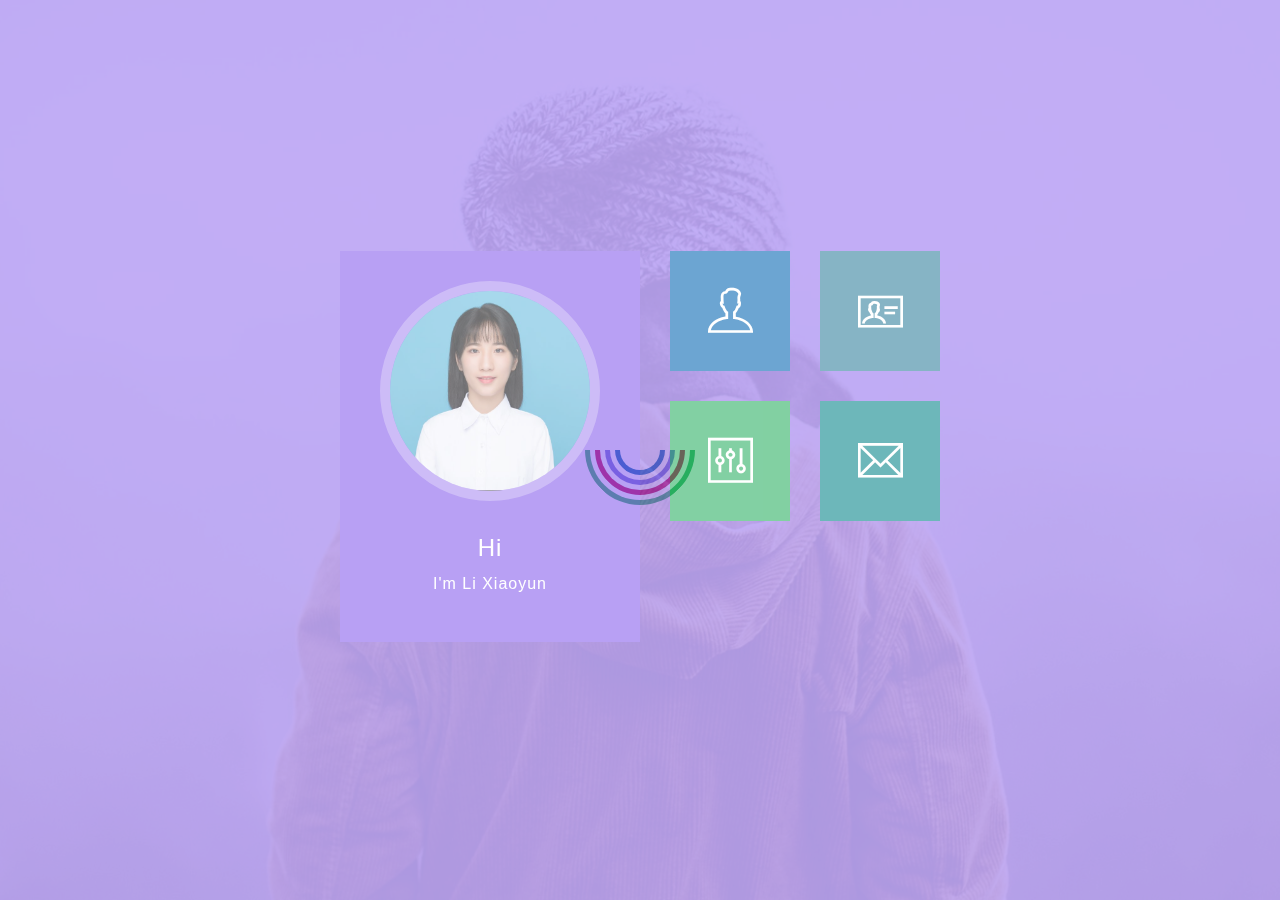
==== commit 873bcad8: "Update index.html" ====
--- a/index.html
+++ b/index.html
@@ -70,7 +70,7 @@
 						<!-- Hero Content -->
 						<div class="hero-content pull-left">
 							<!-- Image -->
-							<img src="img/photo.jpg" alt="" />
+							<img src="img/捕获.JPG" alt="" />
 							<!-- Caption -->
 							<div class="caption">
 								<h1>Hi</h1>
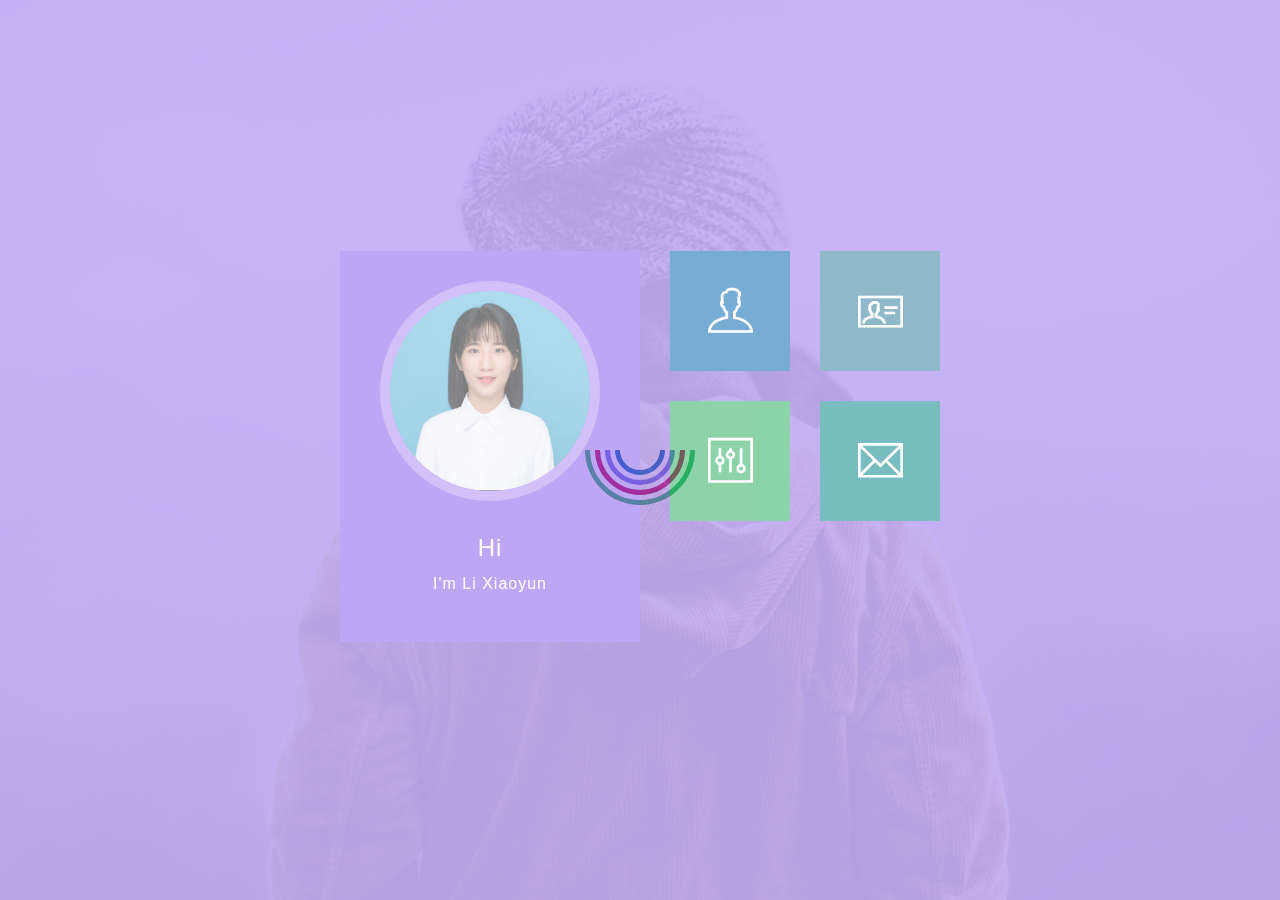
==== commit 901fa913: "Update index.html" ====
--- a/index.html
+++ b/index.html
@@ -146,7 +146,7 @@
 						<div class="row">
 							<!-- About Image -->
 							<div class="about-image col-md-4 col-xs-12">
-								<img src="img/photo.jpg" alt="photo">
+								<img src="img/捕获.JPG" alt="photo">
 							</div>
 							<!-- About Content -->
 							<div class="about-me col-md-8 col-xs-12">
